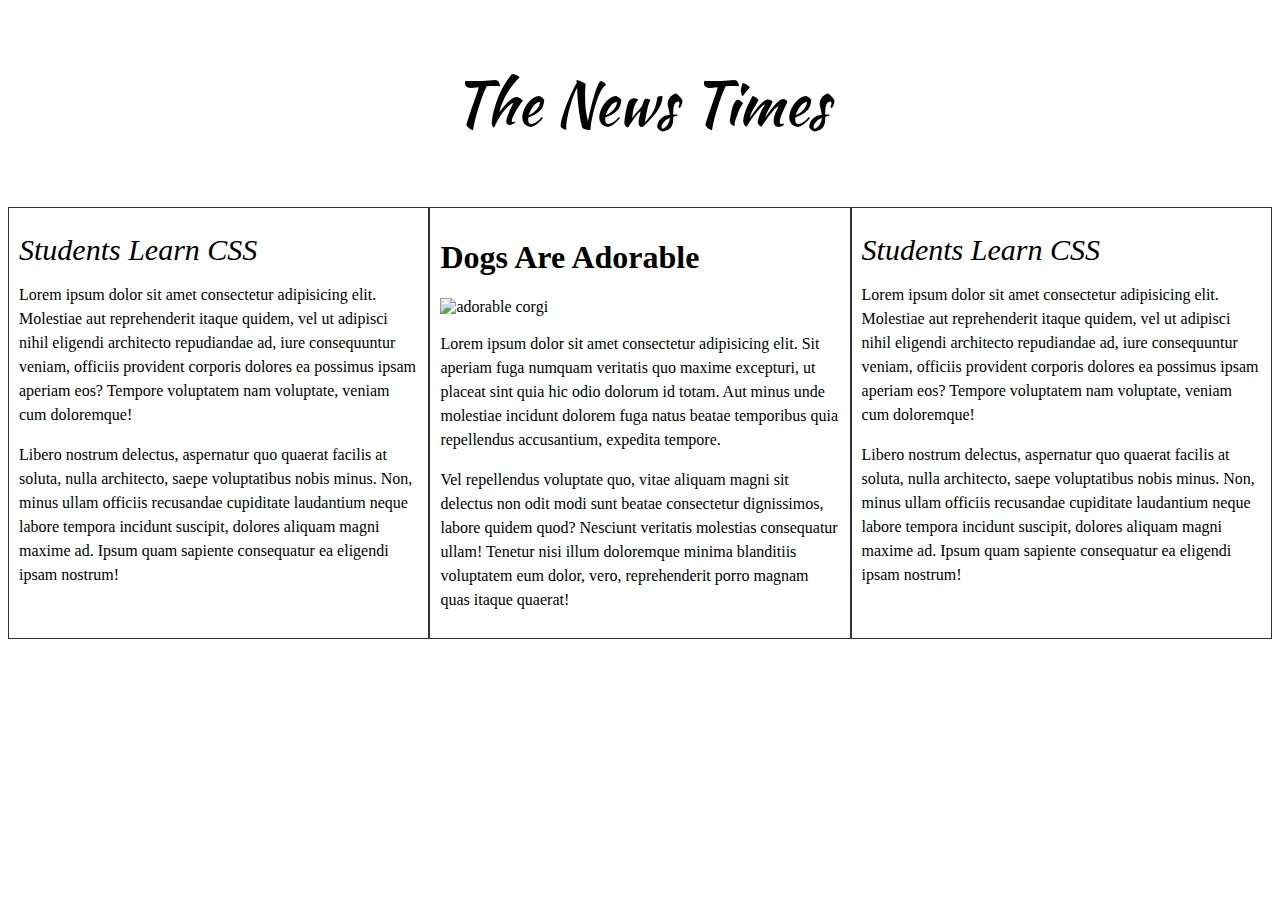
==== client/index2.html @ e728b4f5 "Hola" ====
<html lang="en">
<head>
    <meta charset="UTF-8">
    <meta name="viewport" content="width=device-width, initial-scale=1.0">
    <title>Document</title>
    <link rel="stylesheet" href="../client/css/style2.css">
    <link href="https://fonts.googleapis.com/css?family=Kaushan+Script&display=swap" rel="stylesheet">
</head>
<body>
    <h1 class="main-brand">The News Times</h1>
    <section class="row">
    <article class="story quarter">
        <h1 class="story-title">Students Learn CSS</h1>
        <p class="story-text">Lorem ipsum dolor sit amet consectetur adipisicing elit. Molestiae aut reprehenderit itaque quidem, vel ut adipisci nihil eligendi architecto repudiandae ad, iure consequuntur veniam, officiis provident corporis dolores ea possimus ipsam aperiam eos? Tempore voluptatem nam voluptate, veniam cum doloremque!</p>
        <p class="story-text">Libero nostrum delectus, aspernatur quo quaerat facilis at soluta, nulla architecto, saepe voluptatibus nobis minus. Non, minus ullam officiis recusandae cupiditate laudantium neque labore tempora incidunt suscipit, dolores aliquam magni maxime ad. Ipsum quam sapiente consequatur ea eligendi ipsam nostrum!</p>

    </article>
    <article class="story half">
        <h1 class="title">Dogs Are Adorable</h1>
        <img src="http://placecorgi.com/500/300" alt="adorable corgi">
        <p class="story-text">Lorem ipsum dolor sit amet consectetur adipisicing elit. Sit aperiam fuga numquam veritatis quo maxime excepturi, ut placeat sint quia hic odio dolorum id totam. Aut minus unde molestiae incidunt dolorem fuga natus beatae temporibus quia repellendus accusantium, expedita tempore.</p>
        <p class="story-text">Vel repellendus voluptate quo, vitae aliquam magni sit delectus non odit modi sunt beatae consectetur dignissimos, labore quidem quod? Nesciunt veritatis molestias consequatur ullam! Tenetur nisi illum doloremque minima blanditiis voluptatem eum dolor, vero, reprehenderit porro magnam quas itaque quaerat!</p>
    </article>
    <article class="story quarter">
        <h1 class="story-title">Students Learn CSS</h1>
        <p class="story-text">Lorem ipsum dolor sit amet consectetur adipisicing elit. Molestiae aut reprehenderit itaque quidem, vel ut adipisci nihil eligendi architecto repudiandae ad, iure consequuntur veniam, officiis provident corporis dolores ea possimus ipsam aperiam eos? Tempore voluptatem nam voluptate, veniam cum doloremque!</p>
        <p class="story-text">Libero nostrum delectus, aspernatur quo quaerat facilis at soluta, nulla architecto, saepe voluptatibus nobis minus. Non, minus ullam officiis recusandae cupiditate laudantium neque labore tempora incidunt suscipit, dolores aliquam magni maxime ad. Ipsum quam sapiente consequatur ea eligendi ipsam nostrum!</p>

    </article>
</section>
</body>
</html>
---- client/css/style2.css ----
.main-brand{
    font-size: 60px;
    text-align: center;
    font-weight: normal;
    font-family: 'Kaushan Script', cursive;
    margin-top: 60px;
    margin-bottom: 60px;
}
.story-title{
    font-weight: normal;
    font-style: italic;
    font-size: 30px;
    margin: 15px 0;
}
.story-text{
    line-height: 1.5;
}
.row{
    display: flex;
    align-items: stretch;
}
.story{
    border: 1px solid #333;
    padding:10px;
}
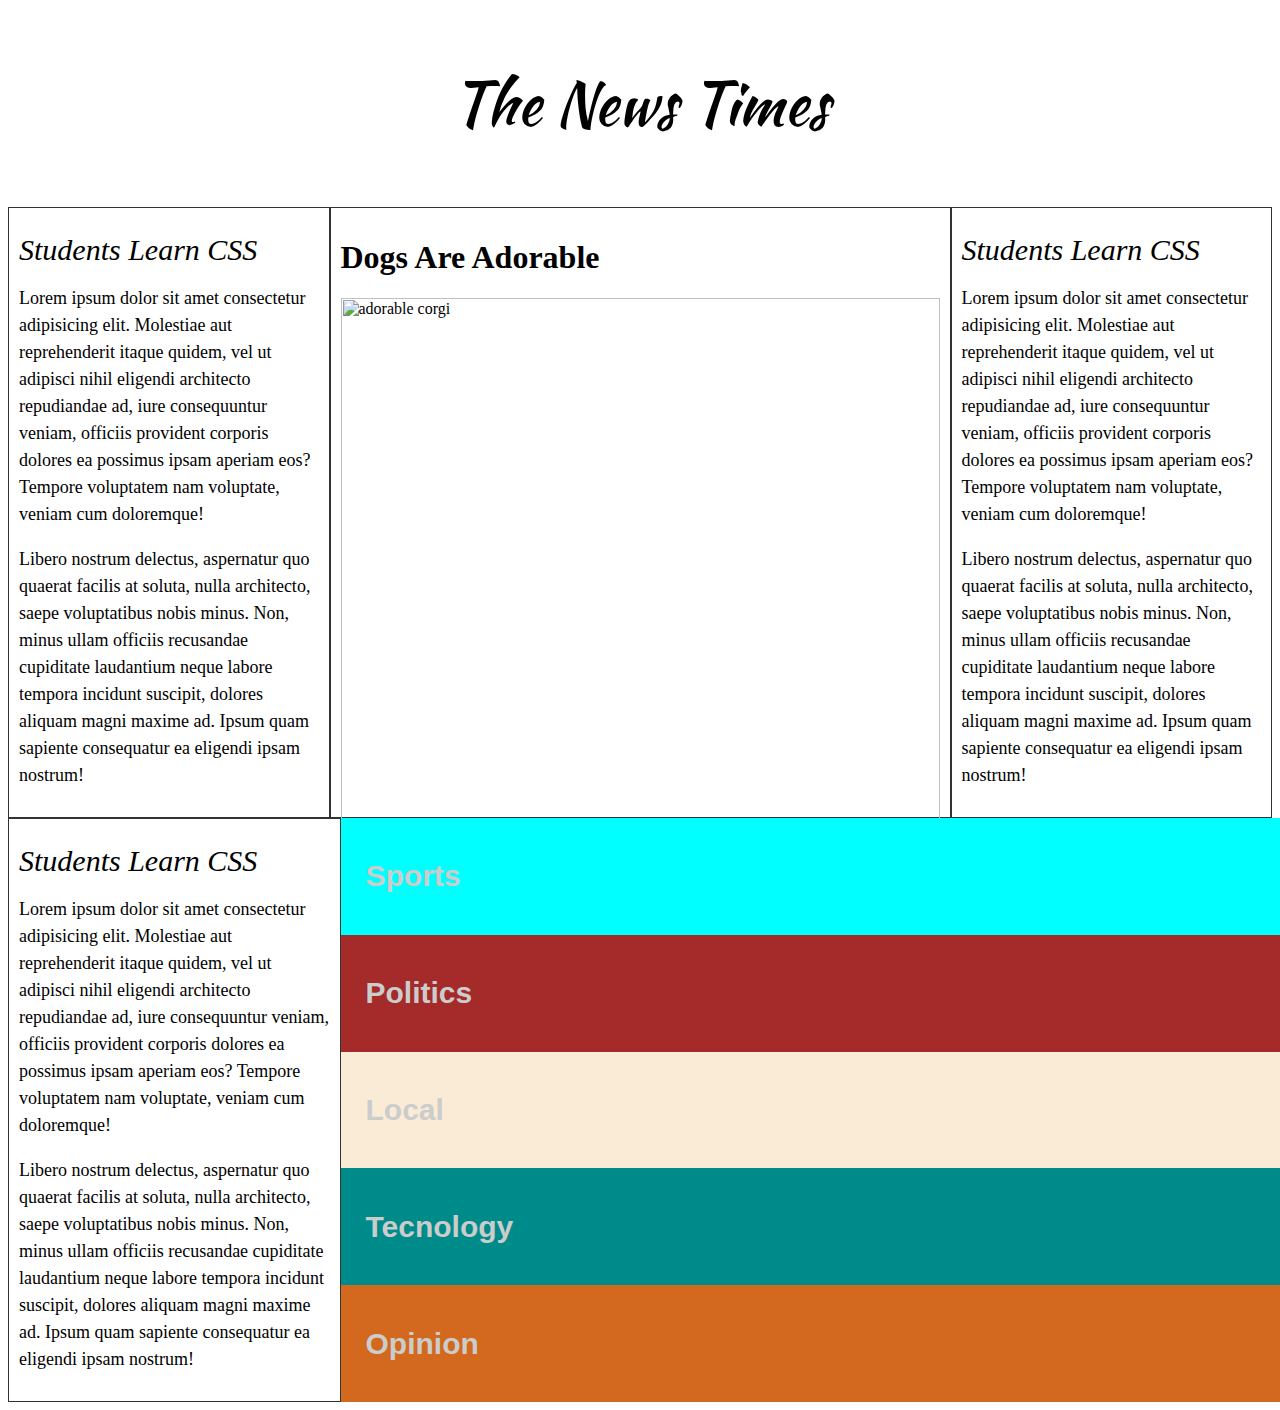
==== commit ab24d745: "New commit" ====
--- a/client/index2.html
+++ b/client/index2.html
@@ -17,7 +17,7 @@
     </article>
     <article class="story half">
         <h1 class="title">Dogs Are Adorable</h1>
-        <img src="http://placecorgi.com/500/300" alt="adorable corgi">
+        <img class="story-image" src="http://placecorgi.com/500/300" alt="adorable corgi">
         <p class="story-text">Lorem ipsum dolor sit amet consectetur adipisicing elit. Sit aperiam fuga numquam veritatis quo maxime excepturi, ut placeat sint quia hic odio dolorum id totam. Aut minus unde molestiae incidunt dolorem fuga natus beatae temporibus quia repellendus accusantium, expedita tempore.</p>
         <p class="story-text">Vel repellendus voluptate quo, vitae aliquam magni sit delectus non odit modi sunt beatae consectetur dignissimos, labore quidem quod? Nesciunt veritatis molestias consequatur ullam! Tenetur nisi illum doloremque minima blanditiis voluptatem eum dolor, vero, reprehenderit porro magnam quas itaque quaerat!</p>
     </article>
@@ -28,5 +28,23 @@
 
     </article>
 </section>
+<section class="row">
+    <article class="story quarter">
+        <h1 class="story-title">Students Learn CSS</h1>
+        <p class="story-text">Lorem ipsum dolor sit amet consectetur adipisicing elit. Molestiae aut reprehenderit itaque quidem, vel ut adipisci nihil eligendi architecto repudiandae ad, iure consequuntur veniam, officiis provident corporis dolores ea possimus ipsam aperiam eos? Tempore voluptatem nam voluptate, veniam cum doloremque!</p>
+        <p class="story-text">Libero nostrum delectus, aspernatur quo quaerat facilis at soluta, nulla architecto, saepe voluptatibus nobis minus. Non, minus ullam officiis recusandae cupiditate laudantium neque labore tempora incidunt suscipit, dolores aliquam magni maxime ad. Ipsum quam sapiente consequatur ea eligendi ipsam nostrum!</p>
+
+    </article> 
+    <ul class="nav-list three-quarter">
+        <li class="nav-item">Sports</li>
+        <li class="nav-item">Politics</li>
+        <li class="nav-item">Local</li>
+        <li class="nav-item">Tecnology</li>
+        <li class="nav-item">Opinion</li>
+    </ul>
+
+  </section> 
+  
+     
 </body>
 </html>--- a/client/css/style2.css
+++ b/client/css/style2.css
@@ -5,6 +5,9 @@
     font-family: 'Kaushan Script', cursive;
     margin-top: 60px;
     margin-bottom: 60px;
+}
+.story-image{
+    width:100%;
 }
 .story-title{
     font-weight: normal;
@@ -14,6 +17,7 @@
 }
 .story-text{
     line-height: 1.5;
+    font-size: 18px;
 }
 .row{
     display: flex;
@@ -22,4 +26,46 @@
 .story{
     border: 1px solid #333;
     padding:10px;
-}+}
+.quarter{
+    width: 25%;
+}
+.half{
+    width: 50%;
+}
+.three-quarter{
+    width: 75%;
+}
+.nav-list{
+    display: flex;
+    flex-direction: column;
+    margin: 0;
+    padding:0;
+    list-style: none;
+}
+.nav-item{
+    width: 100%;
+    flex: 1;
+    display: flex;
+   align-items: center;
+   padding-left: 25px;
+   font-size: 30px;
+   color: #ccc;
+   font-weight: bold;
+   font-family: Arial, Helvetica, sans-serif;
+}
+.nav-item:nth-child(1){
+    background-color: aqua;
+}
+.nav-item:nth-child(2){
+    background-color: brown;
+} 
+.nav-item:nth-child(3){
+    background-color: antiquewhite;
+} 
+.nav-item:nth-child(4){
+    background-color: darkcyan;
+} 
+.nav-item:nth-child(5){
+    background-color: chocolate;
+} 